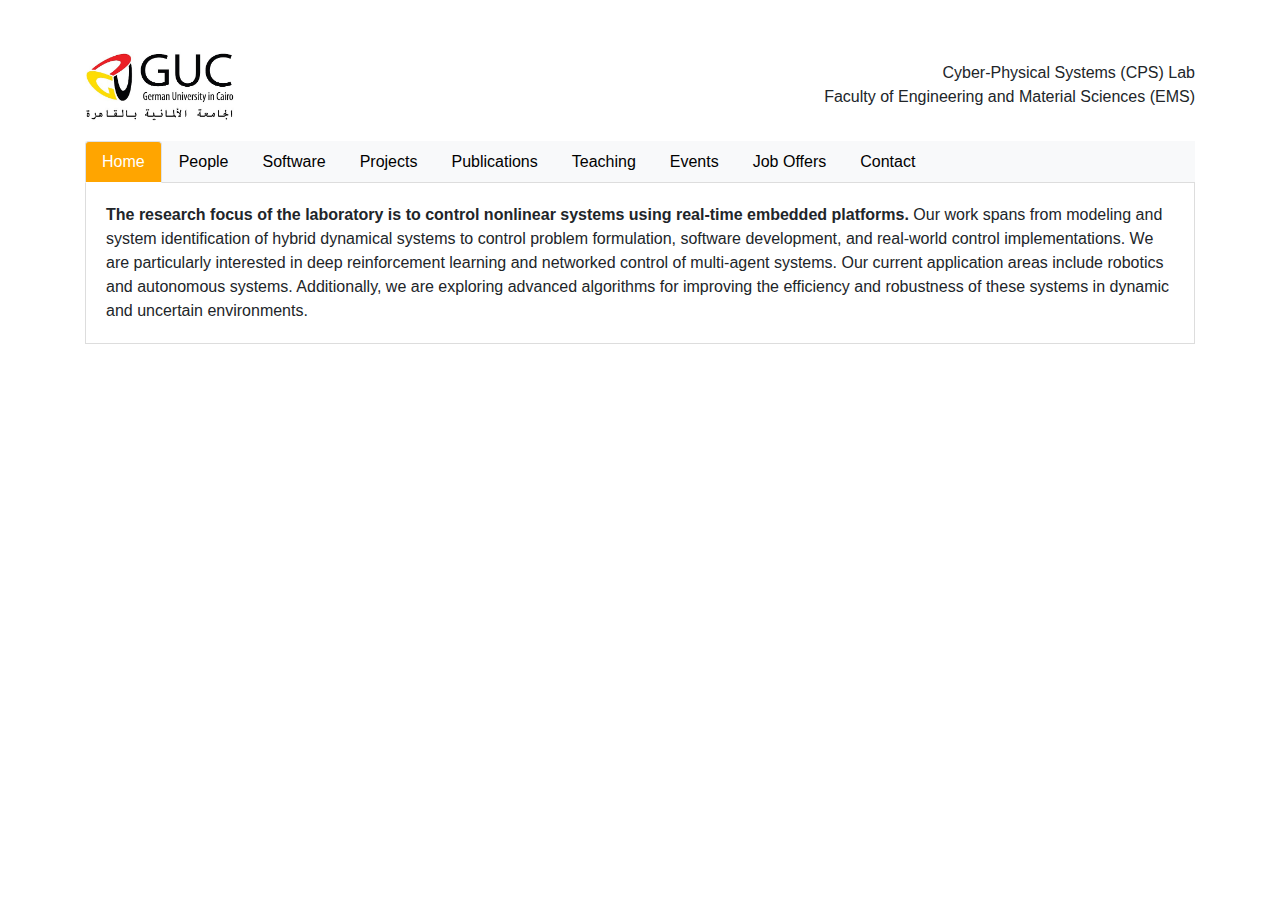
==== index.html @ dab0266a "added home" ====
<!DOCTYPE html>
<html lang="en">
<head>
    <meta charset="UTF-8">
    <meta name="viewport" content="width=device-width, initial-scale=1.0">
    <title>GUC-CPS</title>
    <link href="https://stackpath.bootstrapcdn.com/bootstrap/4.5.2/css/bootstrap.min.css" rel="stylesheet">
    <style>
        .tab-pane {
            padding: 20px;
            border: 1px solid #ddd;
            border-top: none;
        }
        .university-header {
            display: flex;
            align-items: center;
            justify-content: space-between;
            margin-bottom: 20px;
        }
        .university-logo {
            width: 150px;
            margin-right: 10px;
        }
        .lab-info {
            text-align: right;
        }
        .nav-tabs {
            background-color: #f8f9fa;
            border-bottom: 1px solid #ddd;
        }
        .nav-tabs .nav-link.active {
            background-color: orange;
            color: white;
        }
        .nav-tabs .nav-link {
            color: #000;
        }
        .nav-tabs .nav-link:hover {
            color: #000;
        }
    </style>
</head>
<body>

<div class="container mt-5">
    <!-- University Header -->
    <div class="university-header">
        <a href="https://www.guc.edu.eg/" target="_blank">
            <img src="images/German_University_in_Cairo_Logo.jpg" alt="GUC Logo" class="university-logo">
        </a>
        <div class="lab-info">
            <span>Cyber-Physical Systems (CPS) Lab</span><br>
            <span>Faculty of Engineering and Material Sciences (EMS)</span>
        </div>
    </div>
    
    <!-- Tabs -->
    <ul class="nav nav-tabs" id="myTab" role="tablist">
        <li class="nav-item">
            <a class="nav-link active" id="home-tab" data-toggle="tab" href="#home" role="tab" aria-controls="home" aria-selected="true">Home</a>
        </li>
        <li class="nav-item">
            <a class="nav-link" id="people-tab" data-toggle="tab" href="#people" role="tab" aria-controls="people" aria-selected="false">People</a>
        </li>
        <li class="nav-item">
            <a class="nav-link" id="software-tab" data-toggle="tab" href="#software" role="tab" aria-controls="software" aria-selected="false">Software</a>
        </li>
        <li class="nav-item">
            <a class="nav-link" id="projects-tab" data-toggle="tab" href="#projects" role="tab" aria-controls="projects" aria-selected="false">Projects</a>
        </li>
        <li class="nav-item">
            <a class="nav-link" id="publications-tab" data-toggle="tab" href="#publications" role="tab" aria-controls="publications" aria-selected="false">Publications</a>
        </li>
        <li class="nav-item">
            <a class="nav-link" id="teaching-tab" data-toggle="tab" href="#teaching" role="tab" aria-controls="teaching" aria-selected="false">Teaching</a>
        </li>
        <li class="nav-item">
            <a class="nav-link" id="events-tab" data-toggle="tab" href="#events" role="tab" aria-controls="events" aria-selected="false">Events</a>
        </li>
        <li class="nav-item">
            <a class="nav-link" id="job-offers-tab" data-toggle="tab" href="#job-offers" role="tab" aria-controls="job-offers" aria-selected="false">Job Offers</a>
        </li>
        <li class="nav-item">
            <a class="nav-link" id="contact-tab" data-toggle="tab" href="#contact" role="tab" aria-controls="contact" aria-selected="false">Contact</a>
        </li>
    </ul>
    <div class="tab-content" id="myTabContent">
        <div class="tab-pane fade show active" id="home" role="tabpanel" aria-labelledby="home-tab">
            <b>The research focus of the laboratory is to control nonlinear systems using real-time embedded platforms.</b> Our work spans from modeling and system identification of hybrid dynamical systems to control problem formulation, software development, and real-world control implementations. We are particularly interested in deep reinforcement learning and networked control of multi-agent systems. Our current application areas include robotics and autonomous systems. Additionally, we are exploring advanced algorithms for improving the efficiency and robustness of these systems in dynamic and uncertain environments.
        </div>
        <div class="tab-pane fade" id="people" role="tabpanel" aria-labelledby="people-tab">Content for People</div>
        <div class="tab-pane fade" id="software" role="tabpanel" aria-labelledby="software-tab">Content for Software</div>
        <div class="tab-pane fade" id="projects" role="tabpanel" aria-labelledby="projects-tab">Content for Projects</div>
        <div class="tab-pane fade" id="publications" role="tabpanel" aria-labelledby="publications-tab">Content for Publications</div>
        <div class="tab-pane fade" id="teaching" role="tabpanel" aria-labelledby="teaching-tab">Content for Teaching</div>
        <div class="tab-pane fade" id="events" role="tabpanel" aria-labelledby="events-tab">Content for Events</div>
        <div class="tab-pane fade" id="job-offers" role="tabpanel" aria-labelledby="job-offers-tab">Content for Job Offers</div>
        <div class="tab-pane fade" id="contact" role="tabpanel" aria-labelledby="contact-tab">Content for Contact</div>
    </div>
</div>

<script src="https://code.jquery.com/jquery-3.5.1.slim.min.js"></script>
<script src="https://cdn.jsdelivr.net/npm/@popperjs/core@2.5.4/dist/umd/popper.min.js"></script>
<script src="https://stackpath.bootstrapcdn.com/bootstrap/4.5.2/js/bootstrap.min.js"></script>
</body>
</html>
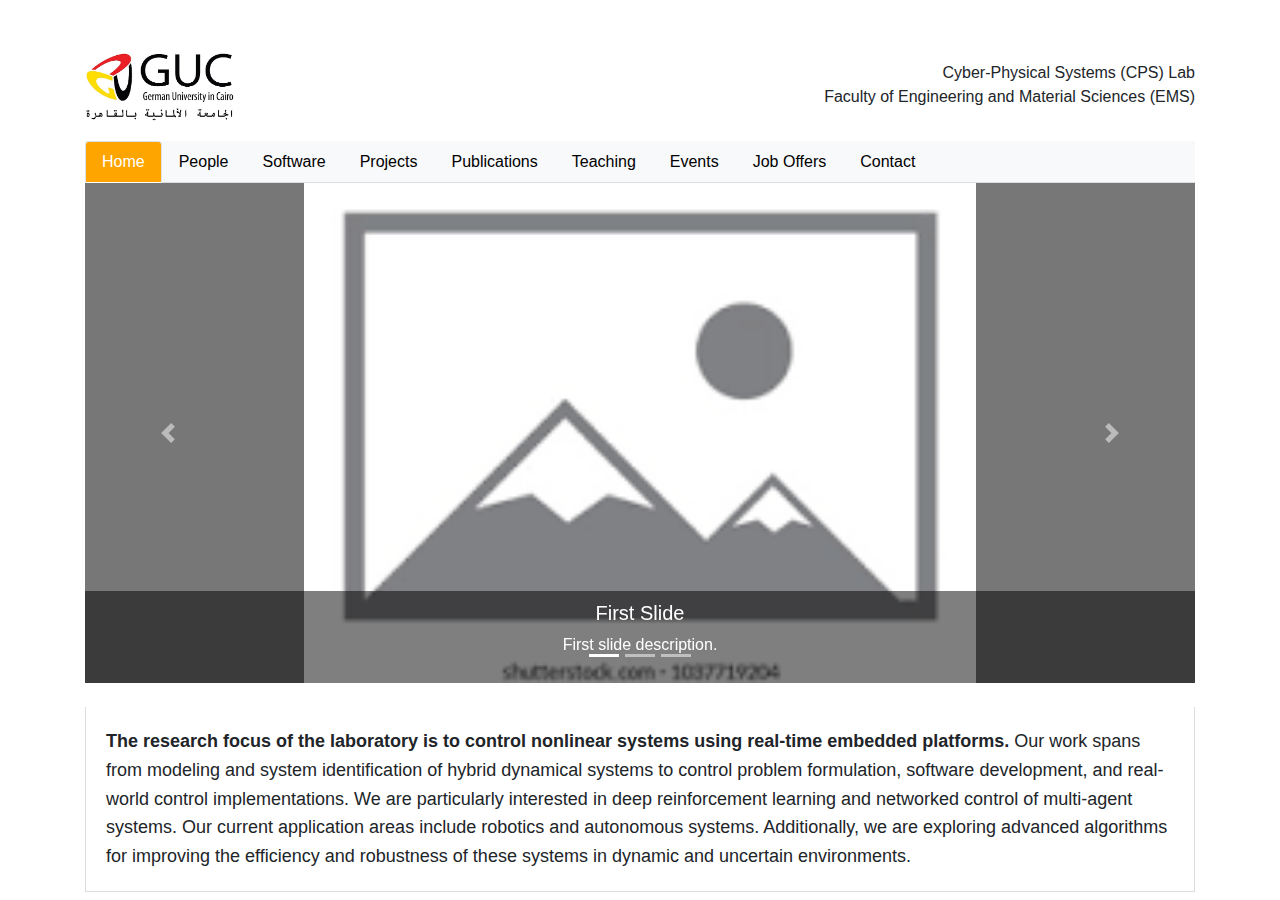
==== commit aa172bad: "website updated" ====
--- a/index.html
+++ b/index.html
@@ -1,106 +1,114 @@
 <!DOCTYPE html>
 <html lang="en">
+
 <head>
     <meta charset="UTF-8">
     <meta name="viewport" content="width=device-width, initial-scale=1.0">
     <title>GUC-CPS</title>
     <link href="https://stackpath.bootstrapcdn.com/bootstrap/4.5.2/css/bootstrap.min.css" rel="stylesheet">
-    <style>
-        .tab-pane {
-            padding: 20px;
-            border: 1px solid #ddd;
-            border-top: none;
-        }
-        .university-header {
-            display: flex;
-            align-items: center;
-            justify-content: space-between;
-            margin-bottom: 20px;
-        }
-        .university-logo {
-            width: 150px;
-            margin-right: 10px;
-        }
-        .lab-info {
-            text-align: right;
-        }
-        .nav-tabs {
-            background-color: #f8f9fa;
-            border-bottom: 1px solid #ddd;
-        }
-        .nav-tabs .nav-link.active {
-            background-color: orange;
-            color: white;
-        }
-        .nav-tabs .nav-link {
-            color: #000;
-        }
-        .nav-tabs .nav-link:hover {
-            color: #000;
-        }
-    </style>
+    <link href="styles.css" rel="stylesheet">
 </head>
+
 <body>
 
-<div class="container mt-5">
-    <!-- University Header -->
-    <div class="university-header">
-        <a href="https://www.guc.edu.eg/" target="_blank">
-            <img src="images/German_University_in_Cairo_Logo.jpg" alt="GUC Logo" class="university-logo">
-        </a>
-        <div class="lab-info">
-            <span>Cyber-Physical Systems (CPS) Lab</span><br>
-            <span>Faculty of Engineering and Material Sciences (EMS)</span>
+    <div class="container mt-5">
+        <!-- University Header -->
+        <div class="university-header">
+            <a href="https://www.guc.edu.eg/" target="_blank">
+                <img src="images/German_University_in_Cairo_Logo.jpg" alt="GUC Logo" class="university-logo">
+            </a>
+            <div class="lab-info">
+                <span>Cyber-Physical Systems (CPS) Lab</span><br>
+                <span>Faculty of Engineering and Material Sciences (EMS)</span>
+            </div>
+        </div>
+
+        <!-- Tabs -->
+        <ul class="nav nav-tabs">
+            <li class="nav-item">
+                <a class="nav-link active" href="index.html">Home</a>
+            </li>
+            <li class="nav-item">
+                <a class="nav-link" href="people.html">People</a>
+            </li>
+            <li class="nav-item">
+                <a class="nav-link" href="software.html">Software</a>
+            </li>
+            <li class="nav-item">
+                <a class="nav-link" href="projects.html">Projects</a>
+            </li>
+            <li class="nav-item">
+                <a class="nav-link" href="publications.html">Publications</a>
+            </li>
+            <li class="nav-item">
+                <a class="nav-link" href="teaching.html">Teaching</a>
+            </li>
+            <li class="nav-item">
+                <a class="nav-link" href="events.html">Events</a>
+            </li>
+            <li class="nav-item">
+                <a class="nav-link" href="job-offers.html">Job Offers</a>
+            </li>
+            <li class="nav-item">
+                <a class="nav-link" href="contact.html">Contact</a>
+            </li>
+        </ul>
+
+        <div id="carouselExampleCaptions" class="carousel slide" data-ride="carousel">
+            <!-- Carousel Indicators -->
+            <ol class="carousel-indicators">
+                <li data-target="#carouselExampleCaptions" data-slide-to="0" class="active"></li>
+                <li data-target="#carouselExampleCaptions" data-slide-to="1"></li>
+                <li data-target="#carouselExampleCaptions" data-slide-to="2"></li>
+            </ol>
+        
+            <!-- Carousel Inner (Slides) -->
+            <div class="carousel-inner">
+                <div class="carousel-item active">
+                    <img src="images/slide1.png" class="d-block w-100" alt="Slide 1">
+                    <div class="carousel-caption">
+                        <h5>First Slide</h5>
+                        <p>First slide description.</p>
+                    </div>
+                </div>
+                <div class="carousel-item">
+                    <img src="images/slide2.png" class="d-block w-100" alt="Slide 2">
+                    <div class="carousel-caption">
+                        <h5>Second Slide</h5>
+                        <p>Second slide description.</p>
+                    </div>
+                </div>
+                <div class="carousel-item">
+                    <img src="images/slide3.png" class="d-block w-100" alt="Slide 3">
+                    <div class="carousel-caption">
+                        <h5>Third Slide</h5>
+                        <p>Third slide description.</p>
+                    </div>
+                </div>
+            </div>
+        
+            <!-- Carousel Controls (Next/Prev Buttons) -->
+            <a class="carousel-control-prev" href="#carouselExampleCaptions" role="button" data-slide="prev">
+                <span class="carousel-control-prev-icon" aria-hidden="true"></span>
+                <span class="sr-only">Previous</span>
+            </a>
+            <a class="carousel-control-next" href="#carouselExampleCaptions" role="button" data-slide="next">
+                <span class="carousel-control-next-icon" aria-hidden="true"></span>
+                <span class="sr-only">Next</span>
+            </a>
+        </div>
+        
+
+        <!-- Home Content -->
+        <div class="home-content mt-4">
+            <b>The research focus of the laboratory is to control nonlinear systems using real-time embedded platforms.</b>
+            Our work spans from modeling and system identification of hybrid dynamical systems to control problem formulation, software development, and real-world control implementations. We are particularly interested in deep reinforcement learning and networked control of multi-agent systems. Our current application areas include robotics and autonomous systems. Additionally, we are exploring advanced algorithms for improving the efficiency and robustness of these systems in dynamic and uncertain environments.
         </div>
     </div>
-    
-    <!-- Tabs -->
-    <ul class="nav nav-tabs" id="myTab" role="tablist">
-        <li class="nav-item">
-            <a class="nav-link active" id="home-tab" data-toggle="tab" href="#home" role="tab" aria-controls="home" aria-selected="true">Home</a>
-        </li>
-        <li class="nav-item">
-            <a class="nav-link" id="people-tab" data-toggle="tab" href="#people" role="tab" aria-controls="people" aria-selected="false">People</a>
-        </li>
-        <li class="nav-item">
-            <a class="nav-link" id="software-tab" data-toggle="tab" href="#software" role="tab" aria-controls="software" aria-selected="false">Software</a>
-        </li>
-        <li class="nav-item">
-            <a class="nav-link" id="projects-tab" data-toggle="tab" href="#projects" role="tab" aria-controls="projects" aria-selected="false">Projects</a>
-        </li>
-        <li class="nav-item">
-            <a class="nav-link" id="publications-tab" data-toggle="tab" href="#publications" role="tab" aria-controls="publications" aria-selected="false">Publications</a>
-        </li>
-        <li class="nav-item">
-            <a class="nav-link" id="teaching-tab" data-toggle="tab" href="#teaching" role="tab" aria-controls="teaching" aria-selected="false">Teaching</a>
-        </li>
-        <li class="nav-item">
-            <a class="nav-link" id="events-tab" data-toggle="tab" href="#events" role="tab" aria-controls="events" aria-selected="false">Events</a>
-        </li>
-        <li class="nav-item">
-            <a class="nav-link" id="job-offers-tab" data-toggle="tab" href="#job-offers" role="tab" aria-controls="job-offers" aria-selected="false">Job Offers</a>
-        </li>
-        <li class="nav-item">
-            <a class="nav-link" id="contact-tab" data-toggle="tab" href="#contact" role="tab" aria-controls="contact" aria-selected="false">Contact</a>
-        </li>
-    </ul>
-    <div class="tab-content" id="myTabContent">
-        <div class="tab-pane fade show active" id="home" role="tabpanel" aria-labelledby="home-tab">
-            <b>The research focus of the laboratory is to control nonlinear systems using real-time embedded platforms.</b> Our work spans from modeling and system identification of hybrid dynamical systems to control problem formulation, software development, and real-world control implementations. We are particularly interested in deep reinforcement learning and networked control of multi-agent systems. Our current application areas include robotics and autonomous systems. Additionally, we are exploring advanced algorithms for improving the efficiency and robustness of these systems in dynamic and uncertain environments.
-        </div>
-        <div class="tab-pane fade" id="people" role="tabpanel" aria-labelledby="people-tab">Content for People</div>
-        <div class="tab-pane fade" id="software" role="tabpanel" aria-labelledby="software-tab">Content for Software</div>
-        <div class="tab-pane fade" id="projects" role="tabpanel" aria-labelledby="projects-tab">Content for Projects</div>
-        <div class="tab-pane fade" id="publications" role="tabpanel" aria-labelledby="publications-tab">Content for Publications</div>
-        <div class="tab-pane fade" id="teaching" role="tabpanel" aria-labelledby="teaching-tab">Content for Teaching</div>
-        <div class="tab-pane fade" id="events" role="tabpanel" aria-labelledby="events-tab">Content for Events</div>
-        <div class="tab-pane fade" id="job-offers" role="tabpanel" aria-labelledby="job-offers-tab">Content for Job Offers</div>
-        <div class="tab-pane fade" id="contact" role="tabpanel" aria-labelledby="contact-tab">Content for Contact</div>
-    </div>
-</div>
 
-<script src="https://code.jquery.com/jquery-3.5.1.slim.min.js"></script>
-<script src="https://cdn.jsdelivr.net/npm/@popperjs/core@2.5.4/dist/umd/popper.min.js"></script>
-<script src="https://stackpath.bootstrapcdn.com/bootstrap/4.5.2/js/bootstrap.min.js"></script>
+    <script src="https://code.jquery.com/jquery-3.5.1.slim.min.js"></script>
+    <script src="https://cdn.jsdelivr.net/npm/@popperjs/core@2.5.4/dist/umd/popper.min.js"></script>
+    <script src="https://stackpath.bootstrapcdn.com/bootstrap/4.5.2/js/bootstrap.min.js"></script>
 </body>
+
 </html>
--- a/styles.css
+++ b/styles.css
@@ -0,0 +1,92 @@
+/* General Styles */
+.university-header {
+    display: flex;
+    align-items: center;
+    justify-content: space-between;
+    margin-bottom: 20px;
+}
+
+.university-logo {
+    width: 150px;
+    margin-right: 10px;
+}
+
+.lab-info {
+    text-align: right;
+}
+
+.nav-tabs {
+    background-color: #f8f9fa;
+    border-bottom: 1px solid #ddd;
+}
+
+.nav-tabs .nav-link.active {
+    background-color: orange;
+    color: white;
+}
+
+.nav-tabs .nav-link {
+    color: #000;
+}
+
+.nav-tabs .nav-link:hover {
+    color: #000;
+}
+
+.home-content {
+    padding: 20px;
+    border: 1px solid #ddd;
+    border-top: none;
+    font-size: 18px; /* Adjust the size as needed */
+    line-height: 1.6; /* Improves readability */
+}
+
+/* Carousel Styles */
+.carousel-item {
+    height: 500px;
+    background-color: #777;
+    color: white;
+    text-align: center;
+}
+
+.carousel-item img {
+    height: 100%;
+    object-fit: contain;
+}
+
+.carousel-caption {
+    position: absolute;
+    bottom: 0;
+    left: 0;
+    width: 100%;
+    background-color: rgba(0, 0, 0, 0.5);
+    padding: 10px 20px;
+    text-align: center;
+}
+
+.card {
+    margin-bottom: 20px;
+    border: none; /* Remove default border */
+    /*box-shadow: 0px 0px 15px rgba(0, 0, 0, 0.1); */ /* Add a subtle shadow */
+    width: 100%; /* Adjust the width as needed */
+    margin-left: auto;
+    margin-right: auto;
+}
+
+.card-img-top {
+    border-radius: 5px; /* Rounded corners for the image */
+    height: 300px;
+    object-fit: contain;
+}
+
+.card-title {
+    font-size: 1.25rem;
+    margin-bottom: 10px;
+    text-align: center;
+}
+
+.card-text {
+    font-size: 1rem;
+    color: #555; /* Lighter color for the text */
+    text-align: center;
+}
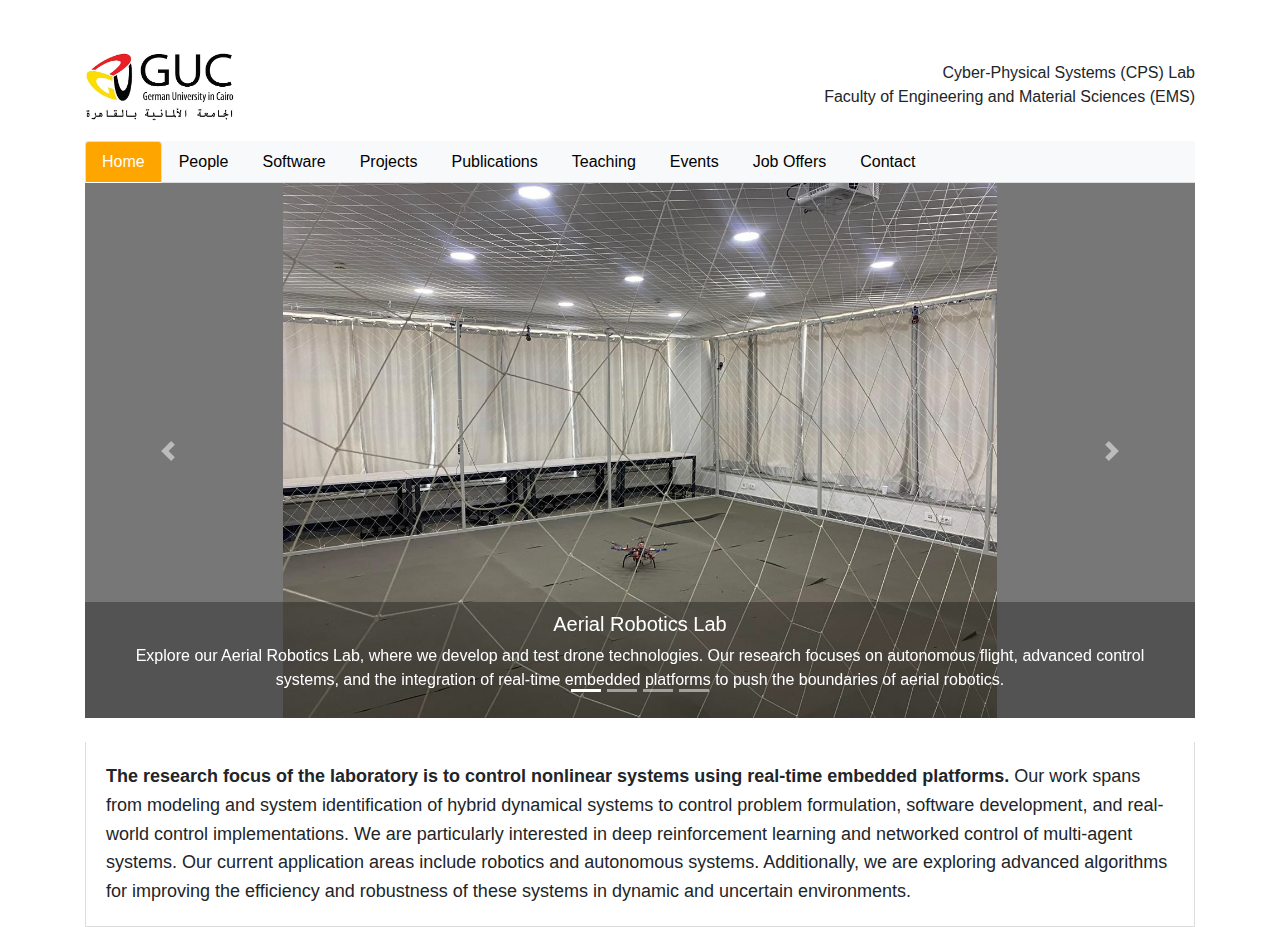
==== commit ceb87a35: "Website updated" ====
--- a/index.html
+++ b/index.html
@@ -60,29 +60,43 @@
                 <li data-target="#carouselExampleCaptions" data-slide-to="0" class="active"></li>
                 <li data-target="#carouselExampleCaptions" data-slide-to="1"></li>
                 <li data-target="#carouselExampleCaptions" data-slide-to="2"></li>
+                <li data-target="#carouselExampleCaptions" data-slide-to="3"></li>
             </ol>
         
             <!-- Carousel Inner (Slides) -->
             <div class="carousel-inner">
                 <div class="carousel-item active">
-                    <img src="images/slide1.png" class="d-block w-100" alt="Slide 1">
+                    <img src="images/Home/Aerial-Robotics-Lab.jpeg" class="d-block w-100" alt="Aerial-Robotics-Lab">
                     <div class="carousel-caption">
-                        <h5>First Slide</h5>
-                        <p>First slide description.</p>
+                        <h5>Aerial Robotics Lab</h5>
+                        <p>Explore our Aerial Robotics Lab, where we develop and test drone technologies.
+                            Our research focuses on autonomous flight, advanced control systems,
+                             and the integration of real-time embedded platforms to push the boundaries of aerial robotics.</p>
                     </div>
                 </div>
                 <div class="carousel-item">
-                    <img src="images/slide2.png" class="d-block w-100" alt="Slide 2">
+                    <img src="images/Home/Drone.jpeg" class="d-block w-100" alt="Drone">
                     <div class="carousel-caption">
-                        <h5>Second Slide</h5>
-                        <p>Second slide description.</p>
+                        <h5>Custom-built Drone</h5>
+                        <p>This is one of our custom-built drones.
+                            Equipped with the latest in sensor technology and autonomous control algorithms, this drone represents our commitment to innovation in unmanned aerial vehicles (UAVs).</p>
                     </div>
                 </div>
                 <div class="carousel-item">
-                    <img src="images/slide3.png" class="d-block w-100" alt="Slide 3">
+                    <video class="d-block w-100" autoplay loop muted>
+                        <source src="images/Home/Drone_Flight.mp4" type="video/mp4">
+                        Your browser does not support the video tag.
+                    </video>
                     <div class="carousel-caption">
-                        <h5>Third Slide</h5>
-                        <p>Third slide description.</p>
+                        <h5>Autonomous Flight</h5>
+                        <p>A video demonstrating autonomous flight of one of our drones.</p>
+                    </div>
+                </div>
+                <div class="carousel-item">
+                    <img src="images/Home/Multi-Agent.png" class="d-block w-100" alt="Multi Agent System">
+                    <div class="carousel-caption">
+                        <h5>Multi Agent System</h5>
+                        <p>Testing out accuracy of IEEE802.11n NS-2 simulations against real-life data-driven network communication model that assists in Formation control of Networked Multi-agent systems..</p>
                     </div>
                 </div>
             </div>
--- a/styles.css
+++ b/styles.css
@@ -43,14 +43,16 @@
 
 /* Carousel Styles */
 .carousel-item {
-    height: 500px;
+    height: 535px;
     background-color: #777;
     color: white;
     text-align: center;
 }
 
-.carousel-item img {
-    height: 100%;
+.carousel-item img,
+.carousel-item video {
+    max-height: 100%;
+    max-width: 100%;
     object-fit: contain;
 }
 
@@ -59,7 +61,7 @@
     bottom: 0;
     left: 0;
     width: 100%;
-    background-color: rgba(0, 0, 0, 0.5);
+    background-color: rgba(0, 0, 0, 0.3);
     padding: 10px 20px;
     text-align: center;
 }
@@ -89,4 +91,4 @@
     font-size: 1rem;
     color: #555; /* Lighter color for the text */
     text-align: center;
-}
+}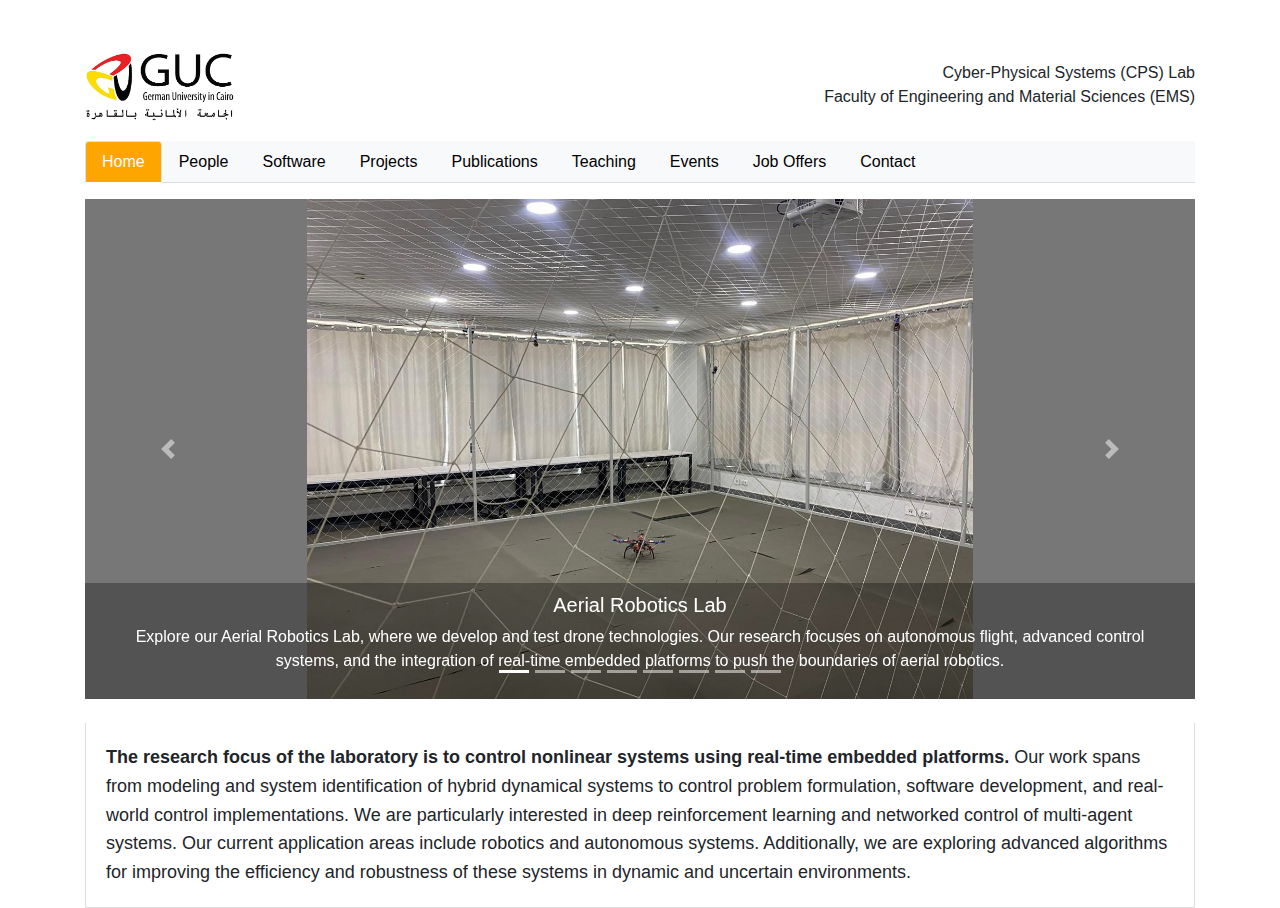
==== commit bcf94e40: "Website Updated" ====
--- a/index.html
+++ b/index.html
@@ -12,8 +12,8 @@
 <body>
 
     <div class="container mt-5">
-        <!-- University Header -->
-        <div class="university-header">
+         <!-- University Header -->
+         <div class="university-header">
             <a href="https://www.guc.edu.eg/" target="_blank">
                 <img src="images/German_University_in_Cairo_Logo.jpg" alt="GUC Logo" class="university-logo">
             </a>
@@ -54,62 +54,112 @@
             </li>
         </ul>
 
-        <div id="carouselExampleCaptions" class="carousel slide" data-ride="carousel">
-            <!-- Carousel Indicators -->
-            <ol class="carousel-indicators">
-                <li data-target="#carouselExampleCaptions" data-slide-to="0" class="active"></li>
-                <li data-target="#carouselExampleCaptions" data-slide-to="1"></li>
-                <li data-target="#carouselExampleCaptions" data-slide-to="2"></li>
-                <li data-target="#carouselExampleCaptions" data-slide-to="3"></li>
-            </ol>
-        
-            <!-- Carousel Inner (Slides) -->
-            <div class="carousel-inner">
-                <div class="carousel-item active">
-                    <img src="images/Home/Aerial-Robotics-Lab.jpeg" class="d-block w-100" alt="Aerial-Robotics-Lab">
-                    <div class="carousel-caption">
-                        <h5>Aerial Robotics Lab</h5>
-                        <p>Explore our Aerial Robotics Lab, where we develop and test drone technologies.
-                            Our research focuses on autonomous flight, advanced control systems,
-                             and the integration of real-time embedded platforms to push the boundaries of aerial robotics.</p>
+        <div class="tab-content mt-3">
+
+            <div id="carouselExampleCaptions" class="carousel slide" data-ride="carousel">
+                <!-- Carousel Indicators -->
+                <ol class="carousel-indicators">
+                    <li data-target="#carouselExampleCaptions" data-slide-to="0" class="active"></li>
+                    <li data-target="#carouselExampleCaptions" data-slide-to="1"></li>
+                    <li data-target="#carouselExampleCaptions" data-slide-to="2"></li>
+                    <li data-target="#carouselExampleCaptions" data-slide-to="3"></li>
+                    <li data-target="#carouselExampleCaptions" data-slide-to="4"></li>
+                    <li data-target="#carouselExampleCaptions" data-slide-to="5"></li>
+                    <li data-target="#carouselExampleCaptions" data-slide-to="6"></li>
+                    <li data-target="#carouselExampleCaptions" data-slide-to="7"></li>
+
+                </ol>
+            
+                <!-- Carousel Inner (Slides) -->
+                <div class="carousel-inner">
+                    <div class="carousel-item active">
+                        <img src="images/Home/Aerial-Robotics-Lab.jpeg" class="d-block w-100" alt="Aerial-Robotics-Lab">
+                        <div class="carousel-caption">
+                            <h5>Aerial Robotics Lab</h5>
+                            <p>Explore our Aerial Robotics Lab, where we develop and test drone technologies.
+                                Our research focuses on autonomous flight, advanced control systems,
+                                and the integration of real-time embedded platforms to push the boundaries of aerial robotics.</p>
+                        </div>
+                    </div>
+                    <div class="carousel-item">
+                        <img src="images/Home/Drone.jpeg" class="d-block w-100" alt="Drone">
+                        <div class="carousel-caption">
+                            <h5>Custom-built Drone</h5>
+                            <p>This is one of our custom-built drones.
+                                Equipped with the latest in sensor technology and autonomous control algorithms, this drone represents our commitment to innovation in unmanned aerial vehicles (UAVs).</p>
+                        </div>
+                    </div>
+                    <div class="carousel-item">
+                        <video id="video1" class="d-block w-100" autoplay muted loop>
+                            <source src="images/Home/Flight.mp4" type="video/mp4">
+                            Your browser does not support the video tag.
+                        </video>
+                        <div class="carousel-caption">
+                            <h5>Autonomous Flight</h5>
+                            <p>A video demonstrating autonomous flight of one of our drones in sync with its simulation.</p>
+                        </div>
+                    </div>
+                    <div class="carousel-item">
+                        <img src="images/Home/Multi-Agent.png" class="d-block w-100" alt="Multi Agent System">
+                        <div class="carousel-caption">
+                            <h5>Multi Agent System</h5>
+                            <p>Testing out accuracy of IEEE802.11n NS-2 simulations against real-life data-driven network communication model that assists in Formation control of Networked Multi-agent systems..</p>
+                        </div>
+                    </div>
+                    <div class="carousel-item">
+                        <video class = "d-block w-100" autoplay muted loop>
+                            <source src="Videos/TwinRotor.mp4" type="video/mp4">
+                            Your broswer does not support the video tag.
+                        </video>
+                        <div class="carousel-caption">
+                            <h5> Twin Rotor Aerodynamic System</h5>
+                            <p> A video demonstrating control of the Twin Rotor System</p>
+                        </div>
+                    </div>
+                    <div class="carousel-item">
+                        <video class = "d-block w-100" autoplay muted loop>
+                            <source src="Videos/MagLev.mp4" type="video/mp4">
+                            Your broswer does not support the video tag.
+                        </video>
+                        <div class="carousel-caption">
+                            <h5> Magnetic Levitation System</h5>
+                            <p> A video demonstrating control of the Magnetic Levitation System</p>
+                        </div>
+                    </div>
+                    <div class="carousel-item">
+                        <video class = "d-block w-100" autoplay muted loop>
+                            <source src="Videos/Pendulum.mp4" type="video/mp4">
+                            Your broswer does not support the video tag.
+                        </video>
+                        <div class="carousel-caption">
+                            <h5> Inverted Pendulum</h5>
+                            <p> A video demonstrating control of the Inverted Pendulum</p>
+                        </div>
+                    </div>
+                    <div class="carousel-item">
+                        <video class = "d-block w-100" autoplay muted loop>
+                            <source src="Videos/TCrane.mp4" type="video/mp4">
+                            Your broswer does not support the video tag.
+                        </video>
+                        <div class="carousel-caption">
+                            <h5> Tower Crane</h5>
+                            <p> A video demonstrating the effect of controlling the Tower Crane System with the presence
+                                of disutrbances given by stewart platform
+                            </p>
+                        </div>
                     </div>
                 </div>
-                <div class="carousel-item">
-                    <img src="images/Home/Drone.jpeg" class="d-block w-100" alt="Drone">
-                    <div class="carousel-caption">
-                        <h5>Custom-built Drone</h5>
-                        <p>This is one of our custom-built drones.
-                            Equipped with the latest in sensor technology and autonomous control algorithms, this drone represents our commitment to innovation in unmanned aerial vehicles (UAVs).</p>
-                    </div>
-                </div>
-                <div class="carousel-item">
-                    <video class="d-block w-100" autoplay loop muted>
-                        <source src="images/Home/Drone_Flight.mp4" type="video/mp4">
-                        Your browser does not support the video tag.
-                    </video>
-                    <div class="carousel-caption">
-                        <h5>Autonomous Flight</h5>
-                        <p>A video demonstrating autonomous flight of one of our drones.</p>
-                    </div>
-                </div>
-                <div class="carousel-item">
-                    <img src="images/Home/Multi-Agent.png" class="d-block w-100" alt="Multi Agent System">
-                    <div class="carousel-caption">
-                        <h5>Multi Agent System</h5>
-                        <p>Testing out accuracy of IEEE802.11n NS-2 simulations against real-life data-driven network communication model that assists in Formation control of Networked Multi-agent systems..</p>
-                    </div>
-                </div>
+            
+                <!-- Carousel Controls (Next/Prev Buttons) -->
+                <a class="carousel-control-prev" href="#carouselExampleCaptions" role="button" data-slide="prev">
+                    <span class="carousel-control-prev-icon" aria-hidden="true"></span>
+                    <span class="sr-only">Previous</span>
+                </a>
+                <a class="carousel-control-next" href="#carouselExampleCaptions" role="button" data-slide="next">
+                    <span class="carousel-control-next-icon" aria-hidden="true"></span>
+                    <span class="sr-only">Next</span>
+                </a>
             </div>
-        
-            <!-- Carousel Controls (Next/Prev Buttons) -->
-            <a class="carousel-control-prev" href="#carouselExampleCaptions" role="button" data-slide="prev">
-                <span class="carousel-control-prev-icon" aria-hidden="true"></span>
-                <span class="sr-only">Previous</span>
-            </a>
-            <a class="carousel-control-next" href="#carouselExampleCaptions" role="button" data-slide="next">
-                <span class="carousel-control-next-icon" aria-hidden="true"></span>
-                <span class="sr-only">Next</span>
-            </a>
         </div>
         
 
@@ -123,6 +173,14 @@
     <script src="https://code.jquery.com/jquery-3.5.1.slim.min.js"></script>
     <script src="https://cdn.jsdelivr.net/npm/@popperjs/core@2.5.4/dist/umd/popper.min.js"></script>
     <script src="https://stackpath.bootstrapcdn.com/bootstrap/4.5.2/js/bootstrap.min.js"></script>
+    <script src="javascripts.js"></script>
+
+    
+    
+    
+    
+
+    
 </body>
 
 </html>
--- a/styles.css
+++ b/styles.css
@@ -27,11 +27,13 @@
 
 .nav-tabs .nav-link {
     color: #000;
+    transition: box-shadow 0.3s ease, transform 0.3s ease;
 }
 
 .nav-tabs .nav-link:hover {
-    color: #000;
+    color: #000; /* Keep the color unchanged */
 }
+
 
 .home-content {
     padding: 20px;
@@ -43,7 +45,7 @@
 
 /* Carousel Styles */
 .carousel-item {
-    height: 535px;
+    height: 500px;
     background-color: #777;
     color: white;
     text-align: center;
@@ -67,9 +69,9 @@
 }
 
 .card {
-    margin-bottom: 20px;
+    margin-bottom: 10px;
     border: none; /* Remove default border */
-    /*box-shadow: 0px 0px 15px rgba(0, 0, 0, 0.1); */ /* Add a subtle shadow */
+   /* box-shadow: 0px 0px 15px rgba(0, 0, 0, 0.1); */ /* Add a subtle shadow */
     width: 100%; /* Adjust the width as needed */
     margin-left: auto;
     margin-right: auto;
@@ -91,4 +93,93 @@
     font-size: 1rem;
     color: #555; /* Lighter color for the text */
     text-align: center;
-}+}
+
+.publications-heading {
+    font-size: 2rem;
+}
+
+.publications-text {
+    font-size: 1rem;
+}
+
+.publication-item {
+    border-bottom: 1px solid #ddd;
+    padding-bottom: 10px;
+}
+
+.publication-title {
+    font-size: 1.25rem;
+    font-weight: bold;
+}
+
+.publication-authors {
+    font-size: 0.875rem;
+    color: #555;
+}
+
+.publication-journal {
+    font-size: 0.875rem;
+    color: #777;
+}
+
+.publication-links {
+    display: flex;
+    flex-direction: column;
+    align-items: center;
+}
+
+.publication-links .btn {
+    font-size: 1rem; /* Increase font size for larger text */
+    padding: 10px 20px; /* Increase padding for larger button size */
+}
+
+.publication-links .btn-lg {
+    font-size: 1.25rem; /* Larger font size for larger buttons */
+    padding: 10px 20px; /* Larger padding for buttons */
+}
+
+/* Citation Modal */
+.modal-dialog {
+    max-width: 600px;
+    margin: 1.75rem auto;
+}
+
+.citation-options {
+    display: flex;
+    justify-content: space-around;
+}
+
+.citation-options .btn {
+    margin: 0 10px;
+}
+
+.modal-footer {
+    display: flex;
+    justify-content: space-between;
+}
+
+
+
+#topBtn {
+    display: none; /* Hidden by default */
+    position: fixed; /* Fixed position */
+    bottom: 20px; /* Place the button at the bottom */
+    right: 20px; /* Place the button 20px from the right */
+    z-index: 99; /* Make sure it does not overlap with other content */
+    border: none; /* Remove borders */
+    outline: none; /* Remove outline */
+    background-color: orange; /* background */
+    color: white; /* White text */
+    cursor: pointer; /* Pointer/hand icon */
+    padding: 15px; /* Some padding */
+    border-radius: 10px; /* Rounded corners */
+    font-size: 18px; /* Increase font size */
+}
+
+#topBtn:hover {
+    background-color: #555; /* Darker background on hover */
+}
+
+
+
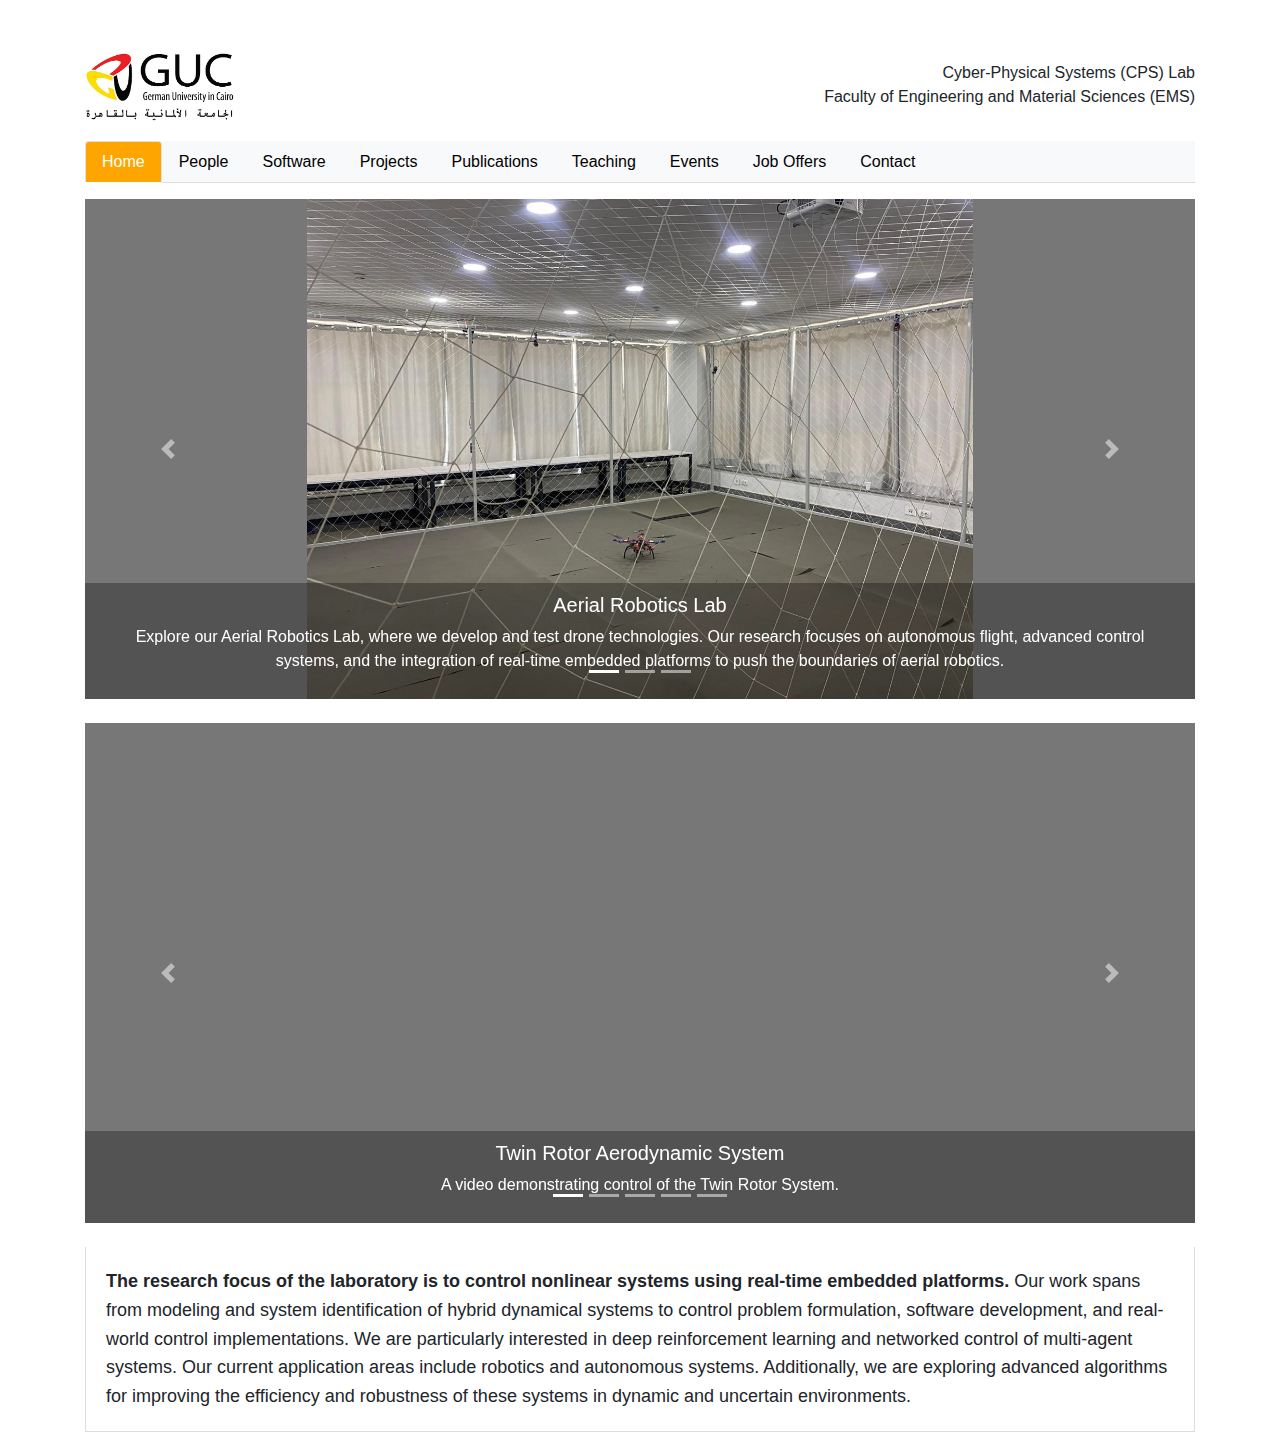
==== commit 5e585265: "Website Updated" ====
--- a/index.html
+++ b/index.html
@@ -12,8 +12,8 @@
 <body>
 
     <div class="container mt-5">
-         <!-- University Header -->
-         <div class="university-header">
+        <!-- University Header -->
+        <div class="university-header">
             <a href="https://www.guc.edu.eg/" target="_blank">
                 <img src="images/German_University_in_Cairo_Logo.jpg" alt="GUC Logo" class="university-logo">
             </a>
@@ -56,112 +56,128 @@
 
         <div class="tab-content mt-3">
 
-            <div id="carouselExampleCaptions" class="carousel slide" data-ride="carousel">
+            <!-- Image Carousel -->
+            <div id="imageCarousel" class="carousel slide" data-ride="carousel">
                 <!-- Carousel Indicators -->
                 <ol class="carousel-indicators">
-                    <li data-target="#carouselExampleCaptions" data-slide-to="0" class="active"></li>
-                    <li data-target="#carouselExampleCaptions" data-slide-to="1"></li>
-                    <li data-target="#carouselExampleCaptions" data-slide-to="2"></li>
-                    <li data-target="#carouselExampleCaptions" data-slide-to="3"></li>
-                    <li data-target="#carouselExampleCaptions" data-slide-to="4"></li>
-                    <li data-target="#carouselExampleCaptions" data-slide-to="5"></li>
-                    <li data-target="#carouselExampleCaptions" data-slide-to="6"></li>
-                    <li data-target="#carouselExampleCaptions" data-slide-to="7"></li>
-
+                    <li data-target="#imageCarousel" data-slide-to="0" class="active"></li>
+                    <li data-target="#imageCarousel" data-slide-to="1"></li>
+                    <li data-target="#imageCarousel" data-slide-to="2"></li>
                 </ol>
-            
+                
                 <!-- Carousel Inner (Slides) -->
                 <div class="carousel-inner">
                     <div class="carousel-item active">
                         <img src="images/Home/Aerial-Robotics-Lab.jpeg" class="d-block w-100" alt="Aerial-Robotics-Lab">
                         <div class="carousel-caption">
                             <h5>Aerial Robotics Lab</h5>
-                            <p>Explore our Aerial Robotics Lab, where we develop and test drone technologies.
-                                Our research focuses on autonomous flight, advanced control systems,
-                                and the integration of real-time embedded platforms to push the boundaries of aerial robotics.</p>
+                            <p>Explore our Aerial Robotics Lab, where we develop and test drone technologies. Our research focuses on autonomous flight, advanced control systems, and the integration of real-time embedded platforms to push the boundaries of aerial robotics.</p>
                         </div>
                     </div>
                     <div class="carousel-item">
                         <img src="images/Home/Drone.jpeg" class="d-block w-100" alt="Drone">
                         <div class="carousel-caption">
                             <h5>Custom-built Drone</h5>
-                            <p>This is one of our custom-built drones.
-                                Equipped with the latest in sensor technology and autonomous control algorithms, this drone represents our commitment to innovation in unmanned aerial vehicles (UAVs).</p>
-                        </div>
-                    </div>
-                    <div class="carousel-item">
-                        <video id="video1" class="d-block w-100" autoplay muted loop>
-                            <source src="images/Home/Flight.mp4" type="video/mp4">
-                            Your browser does not support the video tag.
-                        </video>
-                        <div class="carousel-caption">
-                            <h5>Autonomous Flight</h5>
-                            <p>A video demonstrating autonomous flight of one of our drones in sync with its simulation.</p>
+                            <p>This is one of our custom-built drones. Equipped with the latest in sensor technology and autonomous control algorithms, this drone represents our commitment to innovation in unmanned aerial vehicles (UAVs).</p>
                         </div>
                     </div>
                     <div class="carousel-item">
                         <img src="images/Home/Multi-Agent.png" class="d-block w-100" alt="Multi Agent System">
                         <div class="carousel-caption">
-                            <h5>Multi Agent System</h5>
-                            <p>Testing out accuracy of IEEE802.11n NS-2 simulations against real-life data-driven network communication model that assists in Formation control of Networked Multi-agent systems..</p>
-                        </div>
-                    </div>
-                    <div class="carousel-item">
-                        <video class = "d-block w-100" autoplay muted loop>
-                            <source src="Videos/TwinRotor.mp4" type="video/mp4">
-                            Your broswer does not support the video tag.
-                        </video>
-                        <div class="carousel-caption">
-                            <h5> Twin Rotor Aerodynamic System</h5>
-                            <p> A video demonstrating control of the Twin Rotor System</p>
-                        </div>
-                    </div>
-                    <div class="carousel-item">
-                        <video class = "d-block w-100" autoplay muted loop>
-                            <source src="Videos/MagLev.mp4" type="video/mp4">
-                            Your broswer does not support the video tag.
-                        </video>
-                        <div class="carousel-caption">
-                            <h5> Magnetic Levitation System</h5>
-                            <p> A video demonstrating control of the Magnetic Levitation System</p>
-                        </div>
-                    </div>
-                    <div class="carousel-item">
-                        <video class = "d-block w-100" autoplay muted loop>
-                            <source src="Videos/Pendulum.mp4" type="video/mp4">
-                            Your broswer does not support the video tag.
-                        </video>
-                        <div class="carousel-caption">
-                            <h5> Inverted Pendulum</h5>
-                            <p> A video demonstrating control of the Inverted Pendulum</p>
-                        </div>
-                    </div>
-                    <div class="carousel-item">
-                        <video class = "d-block w-100" autoplay muted loop>
-                            <source src="Videos/TCrane.mp4" type="video/mp4">
-                            Your broswer does not support the video tag.
-                        </video>
-                        <div class="carousel-caption">
-                            <h5> Tower Crane</h5>
-                            <p> A video demonstrating the effect of controlling the Tower Crane System with the presence
-                                of disutrbances given by stewart platform
-                            </p>
+                            <h5>Multi-Agent System</h5>
+                            <p>Testing out accuracy of IEEE802.11n NS-2 simulations against real-life data-driven network communication model that assists in Formation control of Networked Multi-agent systems.</p>
                         </div>
                     </div>
                 </div>
-            
+
                 <!-- Carousel Controls (Next/Prev Buttons) -->
-                <a class="carousel-control-prev" href="#carouselExampleCaptions" role="button" data-slide="prev">
+                <a class="carousel-control-prev" href="#imageCarousel" role="button" data-slide="prev">
                     <span class="carousel-control-prev-icon" aria-hidden="true"></span>
                     <span class="sr-only">Previous</span>
                 </a>
-                <a class="carousel-control-next" href="#carouselExampleCaptions" role="button" data-slide="next">
+                <a class="carousel-control-next" href="#imageCarousel" role="button" data-slide="next">
                     <span class="carousel-control-next-icon" aria-hidden="true"></span>
                     <span class="sr-only">Next</span>
                 </a>
             </div>
+
+            <!-- Video Carousel -->
+            <div id="videoCarousel" class="carousel slide mt-4" data-ride="carousel">
+                <!-- Carousel Indicators -->
+                <ol class="carousel-indicators">
+                    <li data-target="#videoCarousel" data-slide-to="0" class="active"></li>
+                    <li data-target="#videoCarousel" data-slide-to="1"></li>
+                    <li data-target="#videoCarousel" data-slide-to="2"></li>
+                    <li data-target="#videoCarousel" data-slide-to="3"></li>
+                    <li data-target="#videoCarousel" data-slide-to="4"></li>
+                </ol>
+                
+                <!-- Carousel Inner (Slides) -->
+                <div class="carousel-inner">
+                    <div class="carousel-item active">
+                        <video class="d-block w-100" autoplay muted loop>
+                            <source src="Videos/TwinRotor.mp4" type="video/mp4">
+                            Your browser does not support the video tag.
+                        </video>
+                        <div class="carousel-caption">
+                            <h5>Twin Rotor Aerodynamic System</h5>
+                            <p>A video demonstrating control of the Twin Rotor System.</p>
+                        </div>
+                    </div>
+                    <div class="carousel-item">
+                        <video class="d-block w-100" autoplay muted loop>
+                            <source src="Videos/MagLev.mp4" type="video/mp4">
+                            Your browser does not support the video tag.
+                        </video>
+                        <div class="carousel-caption">
+                            <h5>Magnetic Levitation System</h5>
+                            <p>A video demonstrating control of the Magnetic Levitation System.</p>
+                        </div>
+                    </div>
+                    <div class="carousel-item">
+                        <video class="d-block w-100" autoplay muted loop>
+                            <source src="Videos/Pendulum.mp4" type="video/mp4">
+                            Your browser does not support the video tag.
+                        </video>
+                        <div class="carousel-caption">
+                            <h5>Inverted Pendulum</h5>
+                            <p>A video demonstrating control of the Inverted Pendulum.</p>
+                        </div>
+                    </div>
+                    <div class="carousel-item">
+                        <video class="d-block w-100" autoplay muted loop>
+                            <source src="Videos/TCrane.mp4" type="video/mp4">
+                            Your browser does not support the video tag.
+                        </video>
+                        <div class="carousel-caption">
+                            <h5>Tower Crane</h5>
+                            <p>A video demonstrating the effect of controlling the Tower Crane System with disturbances provided by a Stewart platform.</p>
+                        </div>
+                    </div>
+                    <div class="carousel-item">
+                        <video class="d-block w-100" autoplay muted loop>
+                            <source src="Videos/Drone.mp4" type="video/mp4">
+                            Your browser does not support the video tag.
+                        </video>
+                        <div class="carousel-caption">
+                            <h5>Autonomous Flight</h5>
+                            <p>A video demonstrating autonomous flight of a drone using sliding mode controller.</p>
+                        </div>
+                    </div>
+                </div>
+
+                <!-- Carousel Controls (Next/Prev Buttons) -->
+                <a class="carousel-control-prev" href="#videoCarousel" role="button" data-slide="prev">
+                    <span class="carousel-control-prev-icon" aria-hidden="true"></span>
+                    <span class="sr-only">Previous</span>
+                </a>
+                <a class="carousel-control-next" href="#videoCarousel" role="button" data-slide="next">
+                    <span class="carousel-control-next-icon" aria-hidden="true"></span>
+                    <span class="sr-only">Next</span>
+                </a>
+            </div>
+
         </div>
-        
 
         <!-- Home Content -->
         <div class="home-content mt-4">
@@ -175,12 +191,6 @@
     <script src="https://stackpath.bootstrapcdn.com/bootstrap/4.5.2/js/bootstrap.min.js"></script>
     <script src="javascripts.js"></script>
 
-    
-    
-    
-    
-
-    
 </body>
 
 </html>
--- a/styles.css
+++ b/styles.css
@@ -49,6 +49,7 @@
     background-color: #777;
     color: white;
     text-align: center;
+    position: relative;
 }
 
 .carousel-item img,
@@ -56,6 +57,7 @@
     max-height: 100%;
     max-width: 100%;
     object-fit: contain;
+    display: block;
 }
 
 .carousel-caption {
@@ -123,21 +125,50 @@
     color: #777;
 }
 
-.publication-links {
-    display: flex;
-    flex-direction: column;
-    align-items: center;
-}
-
-.publication-links .btn {
-    font-size: 1rem; /* Increase font size for larger text */
-    padding: 10px 20px; /* Increase padding for larger button size */
-}
-
-.publication-links .btn-lg {
-    font-size: 1.25rem; /* Larger font size for larger buttons */
-    padding: 10px 20px; /* Larger padding for buttons */
-}
+    /* Updated button styles */
+    .publication-links .btn-primary {
+        background-color: orange;
+        border-color: orange;
+        color: white;
+    }
+
+    .publication-links .btn-primary:hover {
+        background-color: #e69500;
+        border-color: #e69500;
+    }
+
+    .publication-links .btn-secondary {
+        background-color: #555;
+        border-color: #555;
+        color: white;
+    }
+
+    .publication-links .btn-secondary:hover {
+        background-color: #333;
+        border-color: #333;
+    }
+
+    .citation-options .btn-info {
+        background-color: orange;
+        border-color: orange;
+        color: white;
+    }
+
+    .citation-options .btn-info:hover {
+        background-color: #e69500;
+        border-color: #e69500;
+    }
+
+    #downloadBibtex, #downloadPlainText {
+        background-color: orange;
+        border-color: orange;
+        color: white;
+    }
+
+    #downloadBibtex:hover, #downloadPlainText:hover {
+        background-color: #e69500;
+        border-color: #e69500;
+    }
 
 /* Citation Modal */
 .modal-dialog {
@@ -158,7 +189,6 @@
     display: flex;
     justify-content: space-between;
 }
-
 
 
 #topBtn {
@@ -183,3 +213,4 @@
 
 
 
+
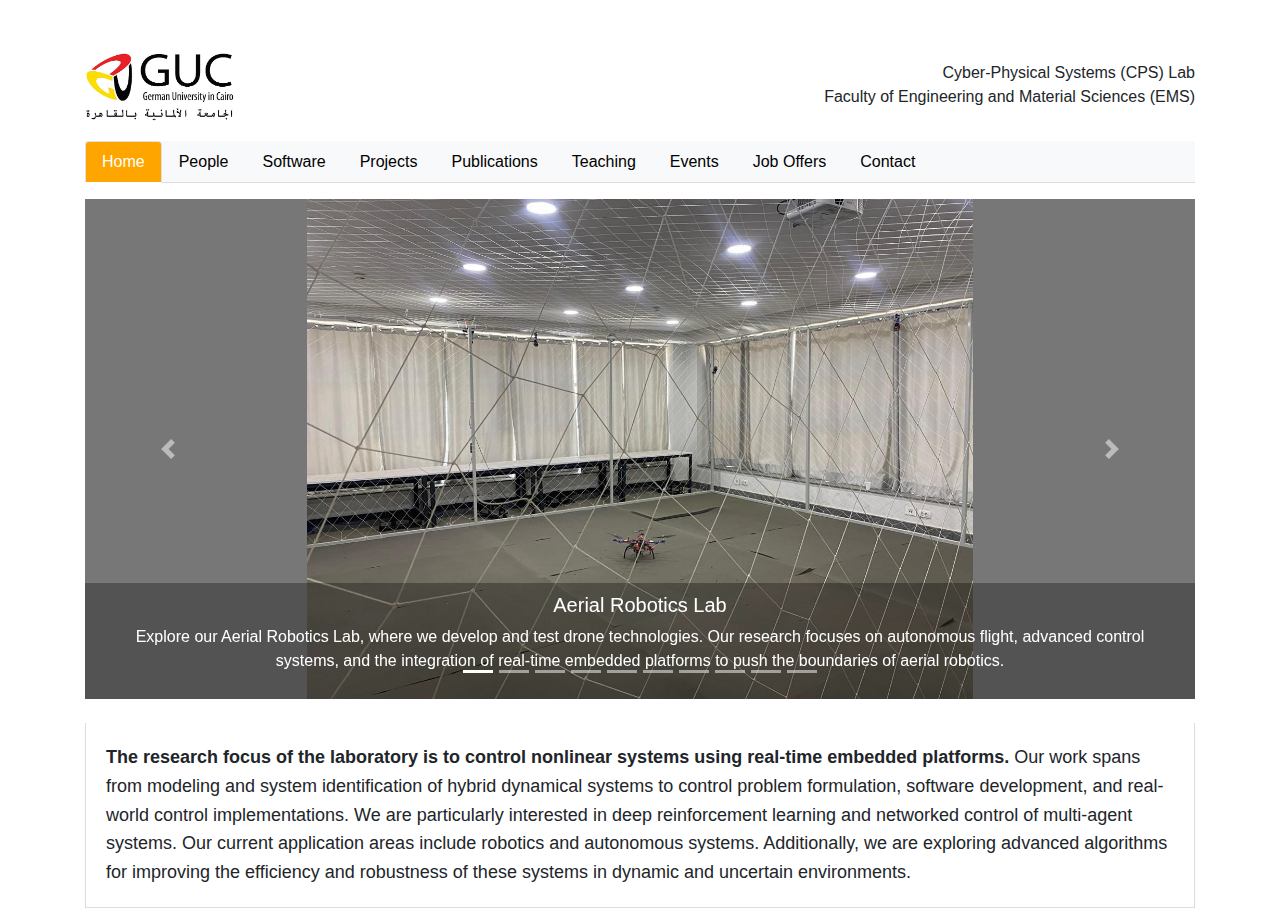
==== commit f16d570d: "Website Updated" ====
--- a/index.html
+++ b/index.html
@@ -12,8 +12,8 @@
 <body>
 
     <div class="container mt-5">
-        <!-- University Header -->
-        <div class="university-header">
+         <!-- University Header -->
+         <div class="university-header">
             <a href="https://www.guc.edu.eg/" target="_blank">
                 <img src="images/German_University_in_Cairo_Logo.jpg" alt="GUC Logo" class="university-logo">
             </a>
@@ -55,129 +55,131 @@
         </ul>
 
         <div class="tab-content mt-3">
-
-            <!-- Image Carousel -->
-            <div id="imageCarousel" class="carousel slide" data-ride="carousel">
+            <div id="carouselContent" class="carousel slide" data-ride="carousel" data-interval="2000" data-pause="false">
                 <!-- Carousel Indicators -->
                 <ol class="carousel-indicators">
-                    <li data-target="#imageCarousel" data-slide-to="0" class="active"></li>
-                    <li data-target="#imageCarousel" data-slide-to="1"></li>
-                    <li data-target="#imageCarousel" data-slide-to="2"></li>
+                    <li data-target="#carouselContent" data-slide-to="0" class="active"></li>
+                    <li data-target="#carouselContent" data-slide-to="1"></li>
+                    <li data-target="#carouselContent" data-slide-to="2"></li>
+                    <li data-target="#carouselContent" data-slide-to="3"></li>
+                    <li data-target="#carouselContent" data-slide-to="4"></li>
+                    <li data-target="#carouselContent" data-slide-to="5"></li>
+                    <li data-target="#carouselContent" data-slide-to="6"></li>
+                    <li data-target="#carouselContent" data-slide-to="7"></li>
+                    <li data-target="#carouselContent" data-slide-to="8"></li>
+                    <li data-target="#carouselContent" data-slide-to="9"></li>
                 </ol>
-                
+    
                 <!-- Carousel Inner (Slides) -->
                 <div class="carousel-inner">
                     <div class="carousel-item active">
                         <img src="images/Home/Aerial-Robotics-Lab.jpeg" class="d-block w-100" alt="Aerial-Robotics-Lab">
-                        <div class="carousel-caption">
+                        <div class="carousel-caption d-none d-md-block">
                             <h5>Aerial Robotics Lab</h5>
-                            <p>Explore our Aerial Robotics Lab, where we develop and test drone technologies. Our research focuses on autonomous flight, advanced control systems, and the integration of real-time embedded platforms to push the boundaries of aerial robotics.</p>
+                            <p>Explore our Aerial Robotics Lab, where we develop and test drone technologies.
+                                Our research focuses on autonomous flight, advanced control systems,
+                                and the integration of real-time embedded platforms to push the boundaries of aerial robotics.</p>
                         </div>
                     </div>
                     <div class="carousel-item">
                         <img src="images/Home/Drone.jpeg" class="d-block w-100" alt="Drone">
-                        <div class="carousel-caption">
+                        <div class="carousel-caption d-none d-md-block">
                             <h5>Custom-built Drone</h5>
-                            <p>This is one of our custom-built drones. Equipped with the latest in sensor technology and autonomous control algorithms, this drone represents our commitment to innovation in unmanned aerial vehicles (UAVs).</p>
+                            <p>This is one of our custom-built drones.
+                                Equipped with the latest in sensor technology and autonomous control algorithms, this drone represents our commitment to innovation in unmanned aerial vehicles (UAVs).</p>
+                        </div>
+                    </div>
+                    <div class="carousel-item">
+                        <img src="images/Home/Small_Drone.jpg" class="d-block w-100" alt="Small Drone">
+                        <div class="carousel-caption d-none d-md-block">
+                            <h5>Small Custom-built Drone</h5>
+                            <p>This is one of our custom-built drones.
+                                Designed and manufactured by our team to fit in the palm of your hand.
+                            </p>
+                        </div>
+                    </div>
+                    <div class="carousel-item">
+                        <video id="video1" class="d-block w-100" muted>
+                            <source src="Videos/Drone.mp4" type="video/mp4">
+                            Your browser does not support the video tag.
+                        </video>
+                        <div class="carousel-caption d-none d-md-block">
+                            <h5>Autonomous Flight</h5>
+                            <p>A video demonstrating autonomous flight of one of our drones in sync with its simulation.</p>
                         </div>
                     </div>
                     <div class="carousel-item">
                         <img src="images/Home/Multi-Agent.png" class="d-block w-100" alt="Multi Agent System">
-                        <div class="carousel-caption">
-                            <h5>Multi-Agent System</h5>
+                        <div class="carousel-caption d-none d-md-block">
+                            <h5>Multi Agent System</h5>
                             <p>Testing out accuracy of IEEE802.11n NS-2 simulations against real-life data-driven network communication model that assists in Formation control of Networked Multi-agent systems.</p>
                         </div>
                     </div>
+                    <div class="carousel-item">
+                        <img src="images/Home/CPS.jpg" class="d-block w-100" alt="Cyber Physical Systems Laboratory">
+                        <div class="carousel-caption d-none d-md-block">
+                            <h5>Cyber Physical Systems Laboratory</h5>
+                            <p>Explore our Cyber Physical Systems (CPS) Laboratory, which is equipped with various setups that mimic
+                                real-world applications designed for control experiments.
+                            </p>
+                        </div>
+                    </div>
+                    <div class="carousel-item">
+                        <video id="video2" class="d-block w-100" muted>
+                            <source src="Videos/TwinRotor.mp4" type="video/mp4">
+                            Your browser does not support the video tag.
+                        </video>
+                        <div class="carousel-caption d-none d-md-block">
+                            <h5>Twin Rotor Aerodynamic System</h5>
+                            <p>A video demonstrating control of the Twin Rotor System</p>
+                        </div>
+                    </div>
+                    <div class="carousel-item">
+                        <video id="video3" class="d-block w-100" muted>
+                            <source src="Videos/MagLev.mp4" type="video/mp4">
+                            Your browser does not support the video tag.
+                        </video>
+                        <div class="carousel-caption d-none d-md-block">
+                            <h5>Magnetic Levitation System</h5>
+                            <p>A video demonstrating control of the Magnetic Levitation System</p>
+                        </div>
+                    </div>
+                    <div class="carousel-item">
+                        <video id="video4" class="d-block w-100"  muted>
+                            <source src="Videos/Pendulum.mp4" type="video/mp4">
+                            Your browser does not support the video tag.
+                        </video>
+                        <div class="carousel-caption d-none d-md-block">
+                            <h5>Inverted Pendulum</h5>
+                            <p>A video demonstrating control of the Inverted Pendulum</p>
+                        </div>
+                    </div>
+                    <div class="carousel-item">
+                        <video id="video5" class="d-block w-100" muted>
+                            <source src="Videos/TCrane.mp4" type="video/mp4">
+                            Your browser does not support the video tag.
+                        </video>
+                        <div class="carousel-caption d-none d-md-block">
+                            <h5>Tower Crane</h5>
+                            <p>A video demonstrating the effect of controlling the Tower Crane System with the presence
+                                of disturbances given by Stewart platform
+                            </p>
+                        </div>
+                    </div>
                 </div>
-
+    
                 <!-- Carousel Controls (Next/Prev Buttons) -->
-                <a class="carousel-control-prev" href="#imageCarousel" role="button" data-slide="prev">
+                <a class="carousel-control-prev" href="#carouselContent" role="button" data-slide="prev">
                     <span class="carousel-control-prev-icon" aria-hidden="true"></span>
                     <span class="sr-only">Previous</span>
                 </a>
-                <a class="carousel-control-next" href="#imageCarousel" role="button" data-slide="next">
+                <a class="carousel-control-next" href="#carouselContent" role="button" data-slide="next">
                     <span class="carousel-control-next-icon" aria-hidden="true"></span>
                     <span class="sr-only">Next</span>
                 </a>
             </div>
-
-            <!-- Video Carousel -->
-            <div id="videoCarousel" class="carousel slide mt-4" data-ride="carousel">
-                <!-- Carousel Indicators -->
-                <ol class="carousel-indicators">
-                    <li data-target="#videoCarousel" data-slide-to="0" class="active"></li>
-                    <li data-target="#videoCarousel" data-slide-to="1"></li>
-                    <li data-target="#videoCarousel" data-slide-to="2"></li>
-                    <li data-target="#videoCarousel" data-slide-to="3"></li>
-                    <li data-target="#videoCarousel" data-slide-to="4"></li>
-                </ol>
-                
-                <!-- Carousel Inner (Slides) -->
-                <div class="carousel-inner">
-                    <div class="carousel-item active">
-                        <video class="d-block w-100" autoplay muted loop>
-                            <source src="Videos/TwinRotor.mp4" type="video/mp4">
-                            Your browser does not support the video tag.
-                        </video>
-                        <div class="carousel-caption">
-                            <h5>Twin Rotor Aerodynamic System</h5>
-                            <p>A video demonstrating control of the Twin Rotor System.</p>
-                        </div>
-                    </div>
-                    <div class="carousel-item">
-                        <video class="d-block w-100" autoplay muted loop>
-                            <source src="Videos/MagLev.mp4" type="video/mp4">
-                            Your browser does not support the video tag.
-                        </video>
-                        <div class="carousel-caption">
-                            <h5>Magnetic Levitation System</h5>
-                            <p>A video demonstrating control of the Magnetic Levitation System.</p>
-                        </div>
-                    </div>
-                    <div class="carousel-item">
-                        <video class="d-block w-100" autoplay muted loop>
-                            <source src="Videos/Pendulum.mp4" type="video/mp4">
-                            Your browser does not support the video tag.
-                        </video>
-                        <div class="carousel-caption">
-                            <h5>Inverted Pendulum</h5>
-                            <p>A video demonstrating control of the Inverted Pendulum.</p>
-                        </div>
-                    </div>
-                    <div class="carousel-item">
-                        <video class="d-block w-100" autoplay muted loop>
-                            <source src="Videos/TCrane.mp4" type="video/mp4">
-                            Your browser does not support the video tag.
-                        </video>
-                        <div class="carousel-caption">
-                            <h5>Tower Crane</h5>
-                            <p>A video demonstrating the effect of controlling the Tower Crane System with disturbances provided by a Stewart platform.</p>
-                        </div>
-                    </div>
-                    <div class="carousel-item">
-                        <video class="d-block w-100" autoplay muted loop>
-                            <source src="Videos/Drone.mp4" type="video/mp4">
-                            Your browser does not support the video tag.
-                        </video>
-                        <div class="carousel-caption">
-                            <h5>Autonomous Flight</h5>
-                            <p>A video demonstrating autonomous flight of a drone using sliding mode controller.</p>
-                        </div>
-                    </div>
-                </div>
-
-                <!-- Carousel Controls (Next/Prev Buttons) -->
-                <a class="carousel-control-prev" href="#videoCarousel" role="button" data-slide="prev">
-                    <span class="carousel-control-prev-icon" aria-hidden="true"></span>
-                    <span class="sr-only">Previous</span>
-                </a>
-                <a class="carousel-control-next" href="#videoCarousel" role="button" data-slide="next">
-                    <span class="carousel-control-next-icon" aria-hidden="true"></span>
-                    <span class="sr-only">Next</span>
-                </a>
-            </div>
-
         </div>
+        
 
         <!-- Home Content -->
         <div class="home-content mt-4">
@@ -191,6 +193,12 @@
     <script src="https://stackpath.bootstrapcdn.com/bootstrap/4.5.2/js/bootstrap.min.js"></script>
     <script src="javascripts.js"></script>
 
+    
+    
+    
+    
+
+    
 </body>
 
-</html>
+</html>